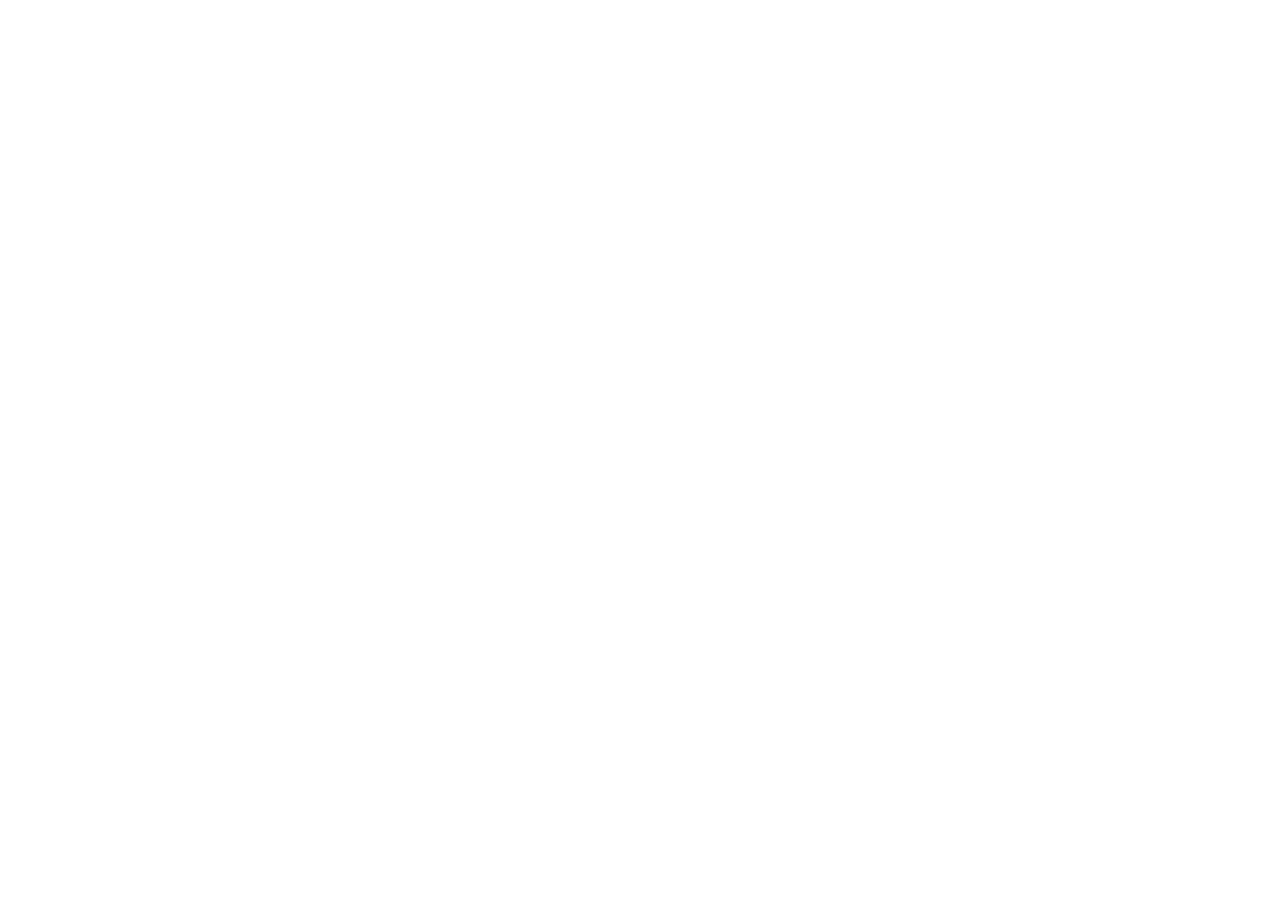
==== kotappakonda/kotappakonda.html @ 54e4285e "first commit" ====
<!DOCTYPE html>
<html lang="en">
  <head>
    <meta charset="UTF-8" />
    <meta http-equiv="X-UA-Compatible" content="IE=edge" />
    <meta name="viewport" content="width=device-width, initial-scale=1.0" />
    <link rel="stylesheet" href="style.css" />
    <title>KotappaKonda Trip</title>
  </head>
  <body>
    <div class="container">
      <div class="image-container">
        <img src="1.jpg" alt="" />
        <img src="2.jpg" alt="" />
        <img src="3.jpg" alt="" />
        <img src="4.jpg" alt="" />
        <img src="5.jpg" alt="" />
        <img src="6.jpg" alt="" />
        <img src="7.jpg" alt="" />
        <img src="8.jpg" alt="" />
        <img src="9.jpg" alt="" />
        <img src="10.jpg" alt="" />
        <img src="11.jpg" alt="" />
        <img src="12.jpg" alt="" />
        <img src="13.jpg" alt="" />
        <img src="14.jpg" alt="" />
        <img src="15.jpg" alt="" />
        <img src="16.jpg" alt="" />
        <img src="17.jpg" alt="" />
        <img src="18.jpg" alt="" />
        <img src="19.jpg" alt="" />
        <img src="20.jpg" alt="" />
        <img src="21.jpg" alt="" />
        <img src="22.jpg" alt="" />
        <img src="23.jpg" alt="" />
        <img src="24.jpg" alt="" />
        <img src="25.jpg" alt="" />
        <img src="26.jpg" alt="" />
        <img src="27.jpg" alt="" />
        <img src="28.jpg" alt="" />
        <img src="29.jpg" alt="" />
        <img src="30.jpg" alt="" />
        <img src="31.jpg" alt="" />
        <img src="32.jpg" alt="" />
        <img src="33.jpg" alt="" />
        <img src="34.jpg" alt="" />
        <img src="35.jpg" alt="" />
        <img src="36.jpg" alt="" />
        <img src="37.jpg" alt="" />
        <img src="38.jpg" alt="" />
        <img src="39.jpg" alt="" />
        <img src="40.jpg" alt="" />
        <img src="41.jpg" alt="" />
        <img src="42.jpg" alt="" />
        <img src="43.jpg" alt="" />
        <img src="44.jpg" alt="" />
        <img src="45.jpg" alt="" />
        <img src="46.jpg" alt="" />
        <img src="47.jpg" alt="" />
        <img src="48.jpg" alt="" />
        <img src="49.jpg" alt="" />
        <img src="50.jpg" alt="" />
        <img src="52.jpg" alt="" />
        <img src="53.jpg" alt="" />
        <img src="54.jpg" alt="" />
        <img src="55.jpg" alt="" />
        <img src="56.jpg" alt="" />
        <img src="57.jpg" alt="" />
        <img src="58.jpg" alt="" />
        <img src="59.jpg" alt="" />
        <img src="60.jpg" alt="" />
        <img src="61.jpg" alt="" />
        <img src="62.jpg" alt="" />
        <img src="63.jpg" alt="" />
        <img src="64.jpg" alt="" />
        <img src="65.jpg" alt="" />
        <img src="66.jpg" alt="" />
        <img src="67.jpg" alt="" />
        <img src="68.jpg" alt="" />
        <img src="69.jpg" alt="" />
        <img src="70.jpg" alt="" />
        <img src="71.jpg" alt="" />
        <img src="72.jpg" alt="" />
      </div>
    </div>
  </body>
</html>
---- kotappakonda/style.css ----
* {
  margin: 0;
  padding: 0;
  box-sizing: border-box;
  transition: linear;
}

.container {
  padding: 2rem 5%;
}

.container .image-container {
  columns: 15rem 3;
  gap: 1.4rem;
}

.container .image-container img {
  width: 100%;
  margin-bottom: 1rem;
  border-radius: 0.7rem;
}

.container .image-container img:hover {
  transform: scale(1.2);
  transition: 1s all;
}
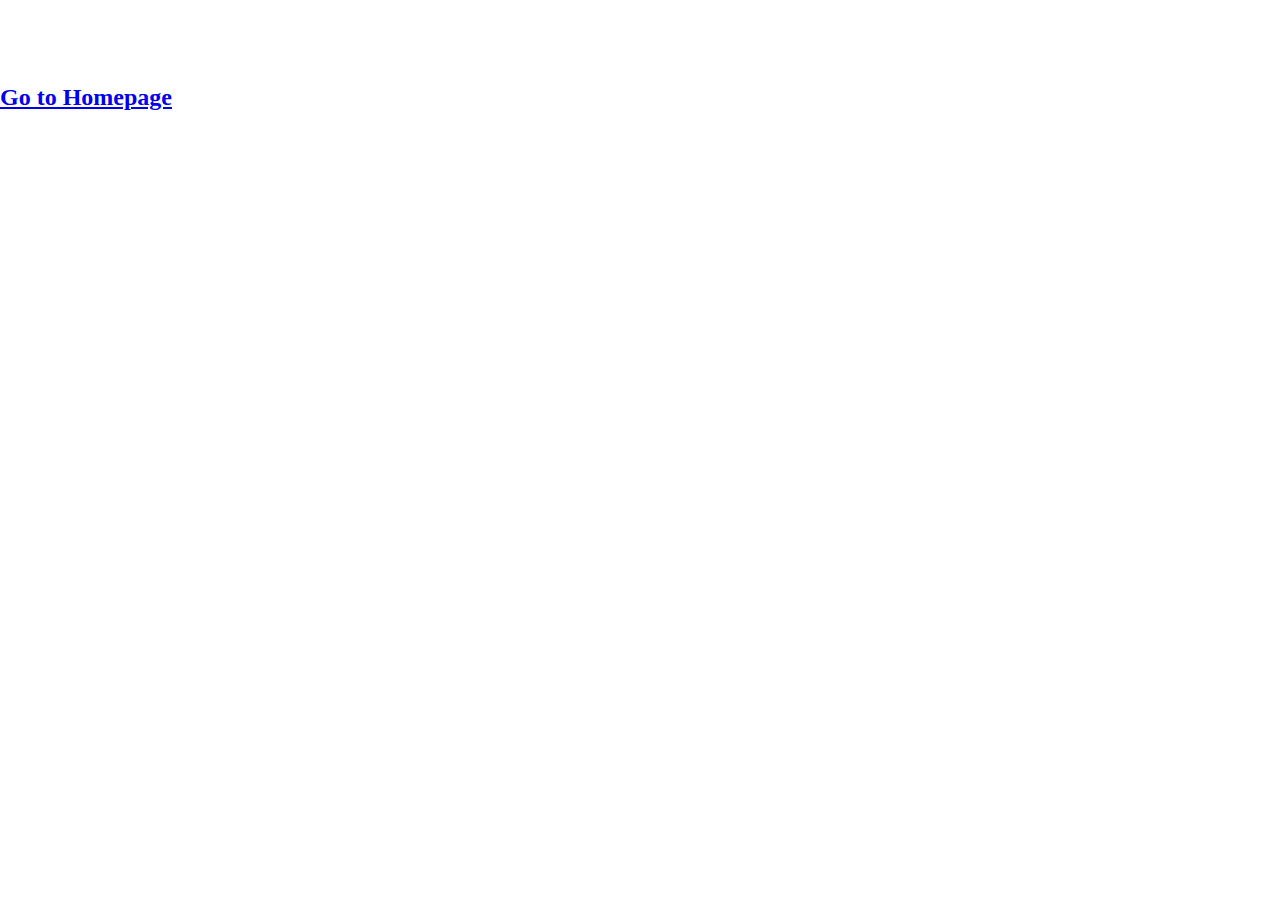
==== commit 7c9939d7: "second" ====
--- a/kotappakonda/kotappakonda.html
+++ b/kotappakonda/kotappakonda.html
@@ -83,5 +83,6 @@
         <img src="72.jpg" alt="" />
       </div>
     </div>
+    <h2><a href="../index.html">Go to Homepage</a></h2>
   </body>
 </html>
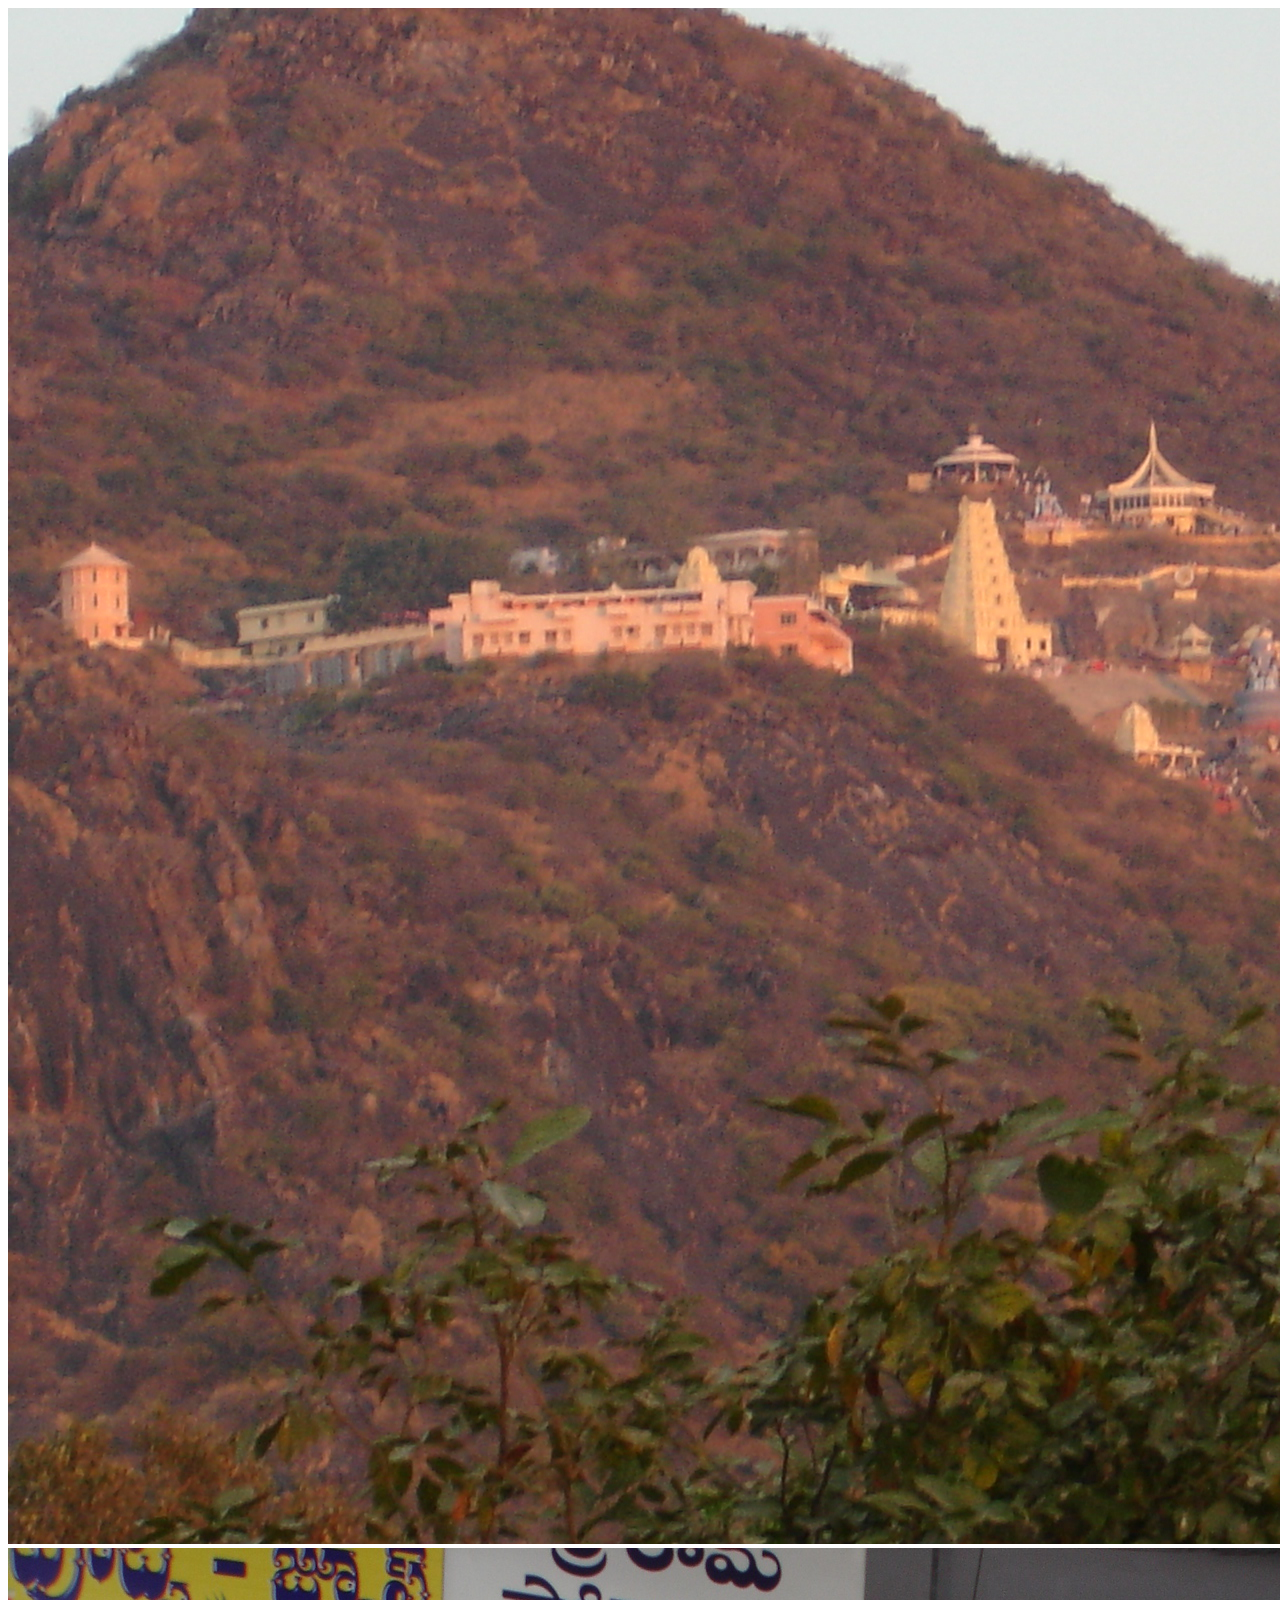
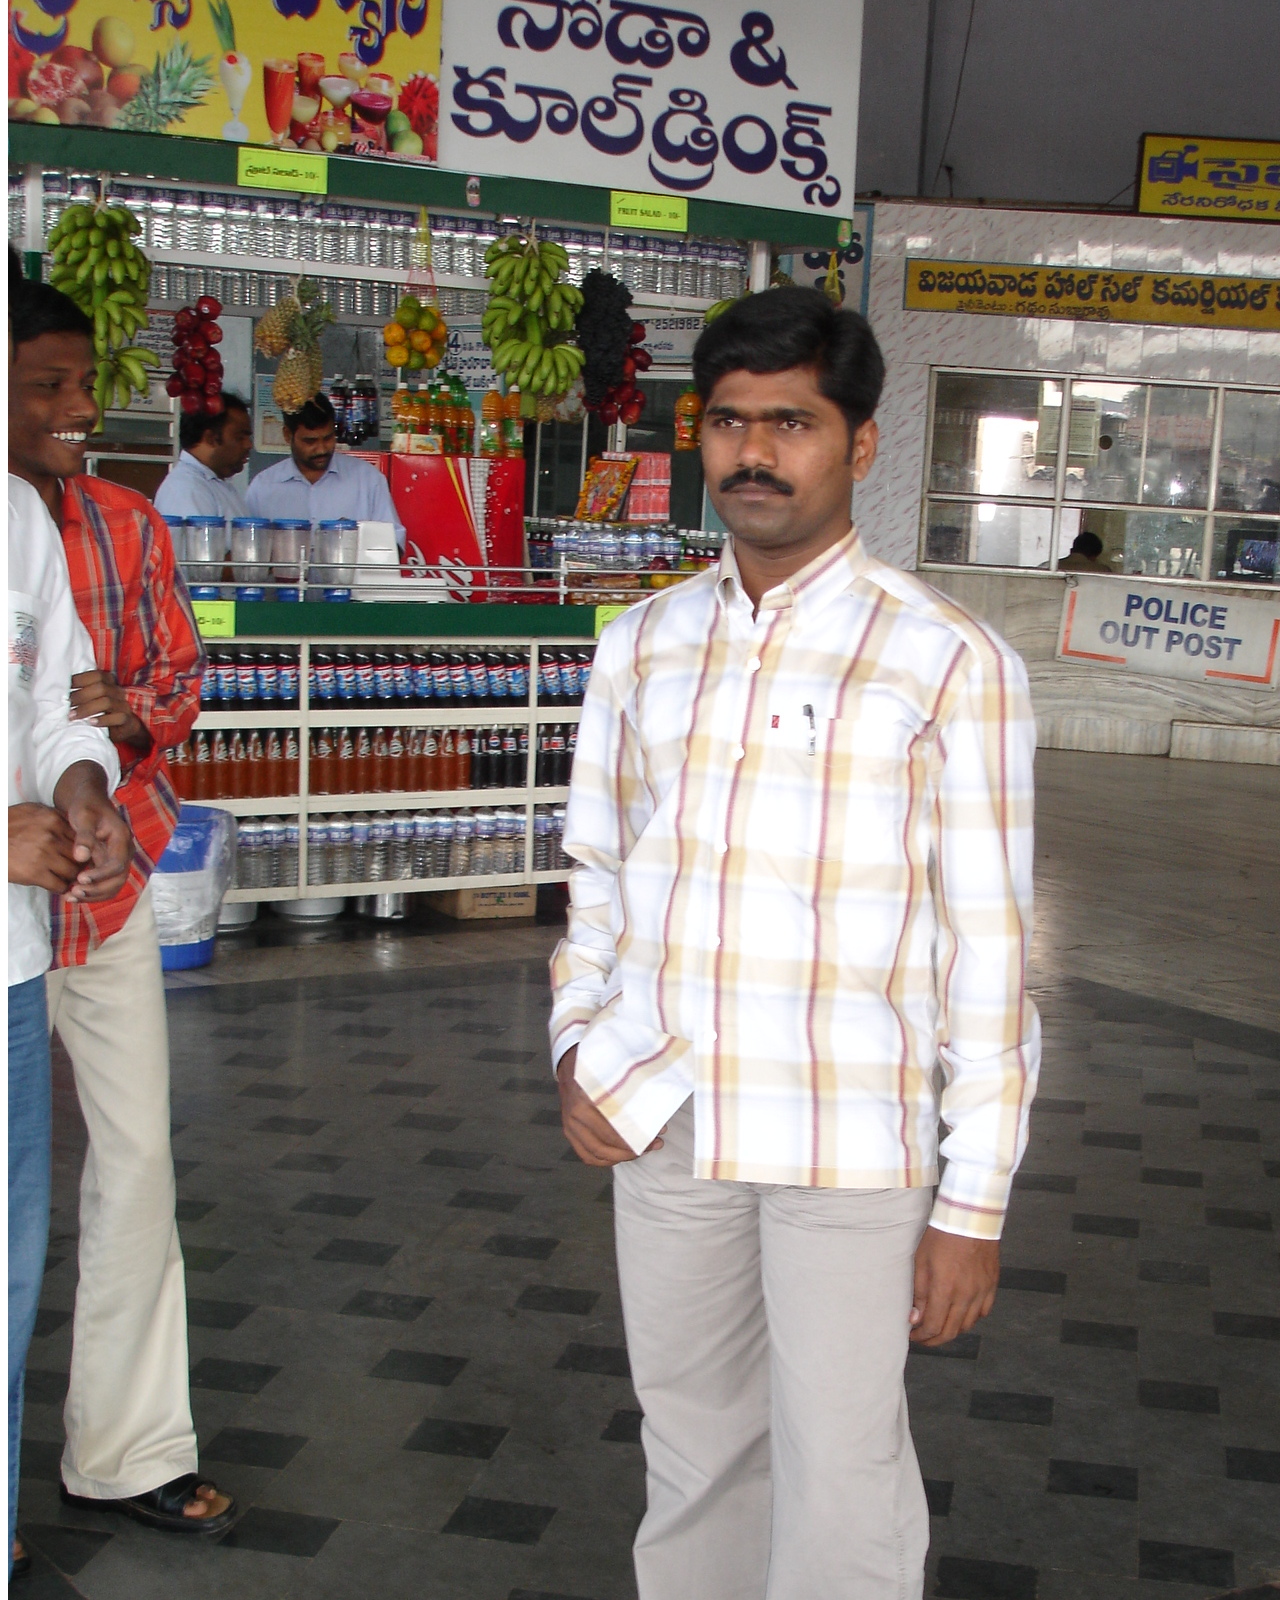
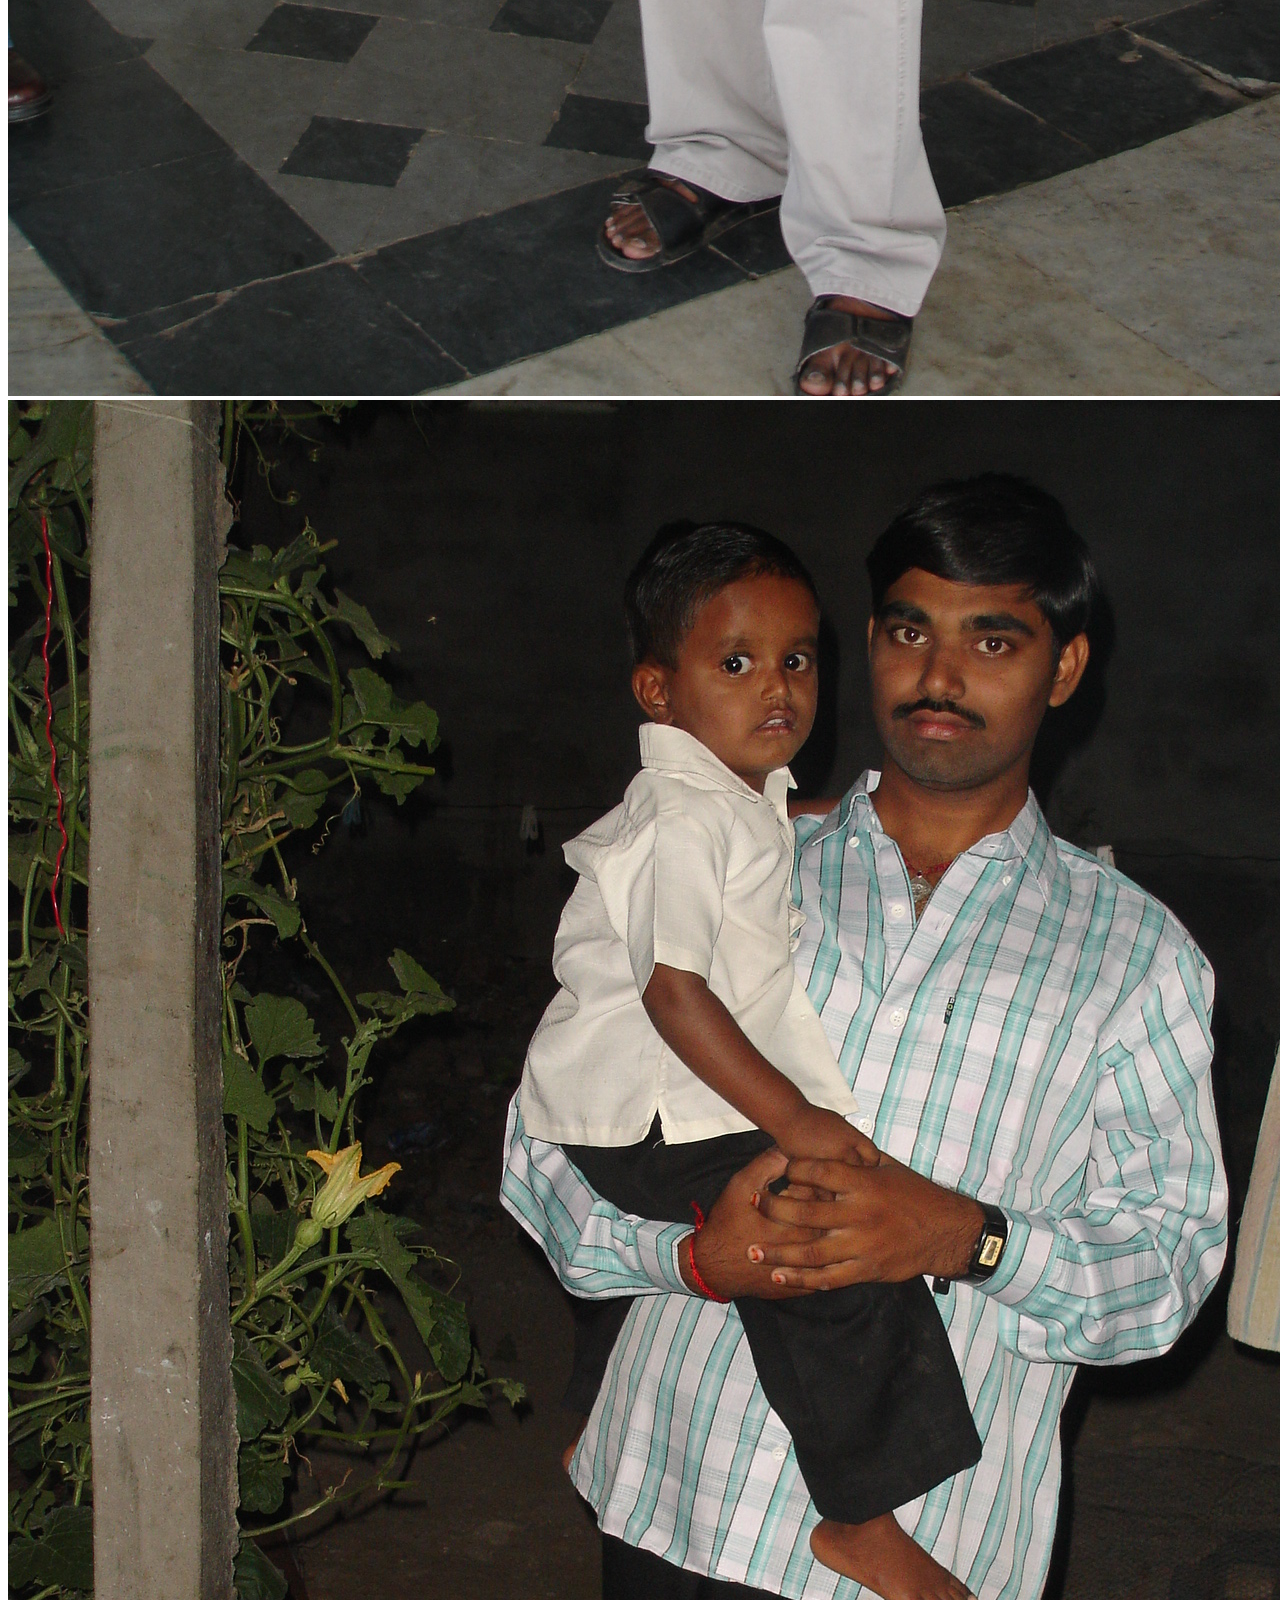
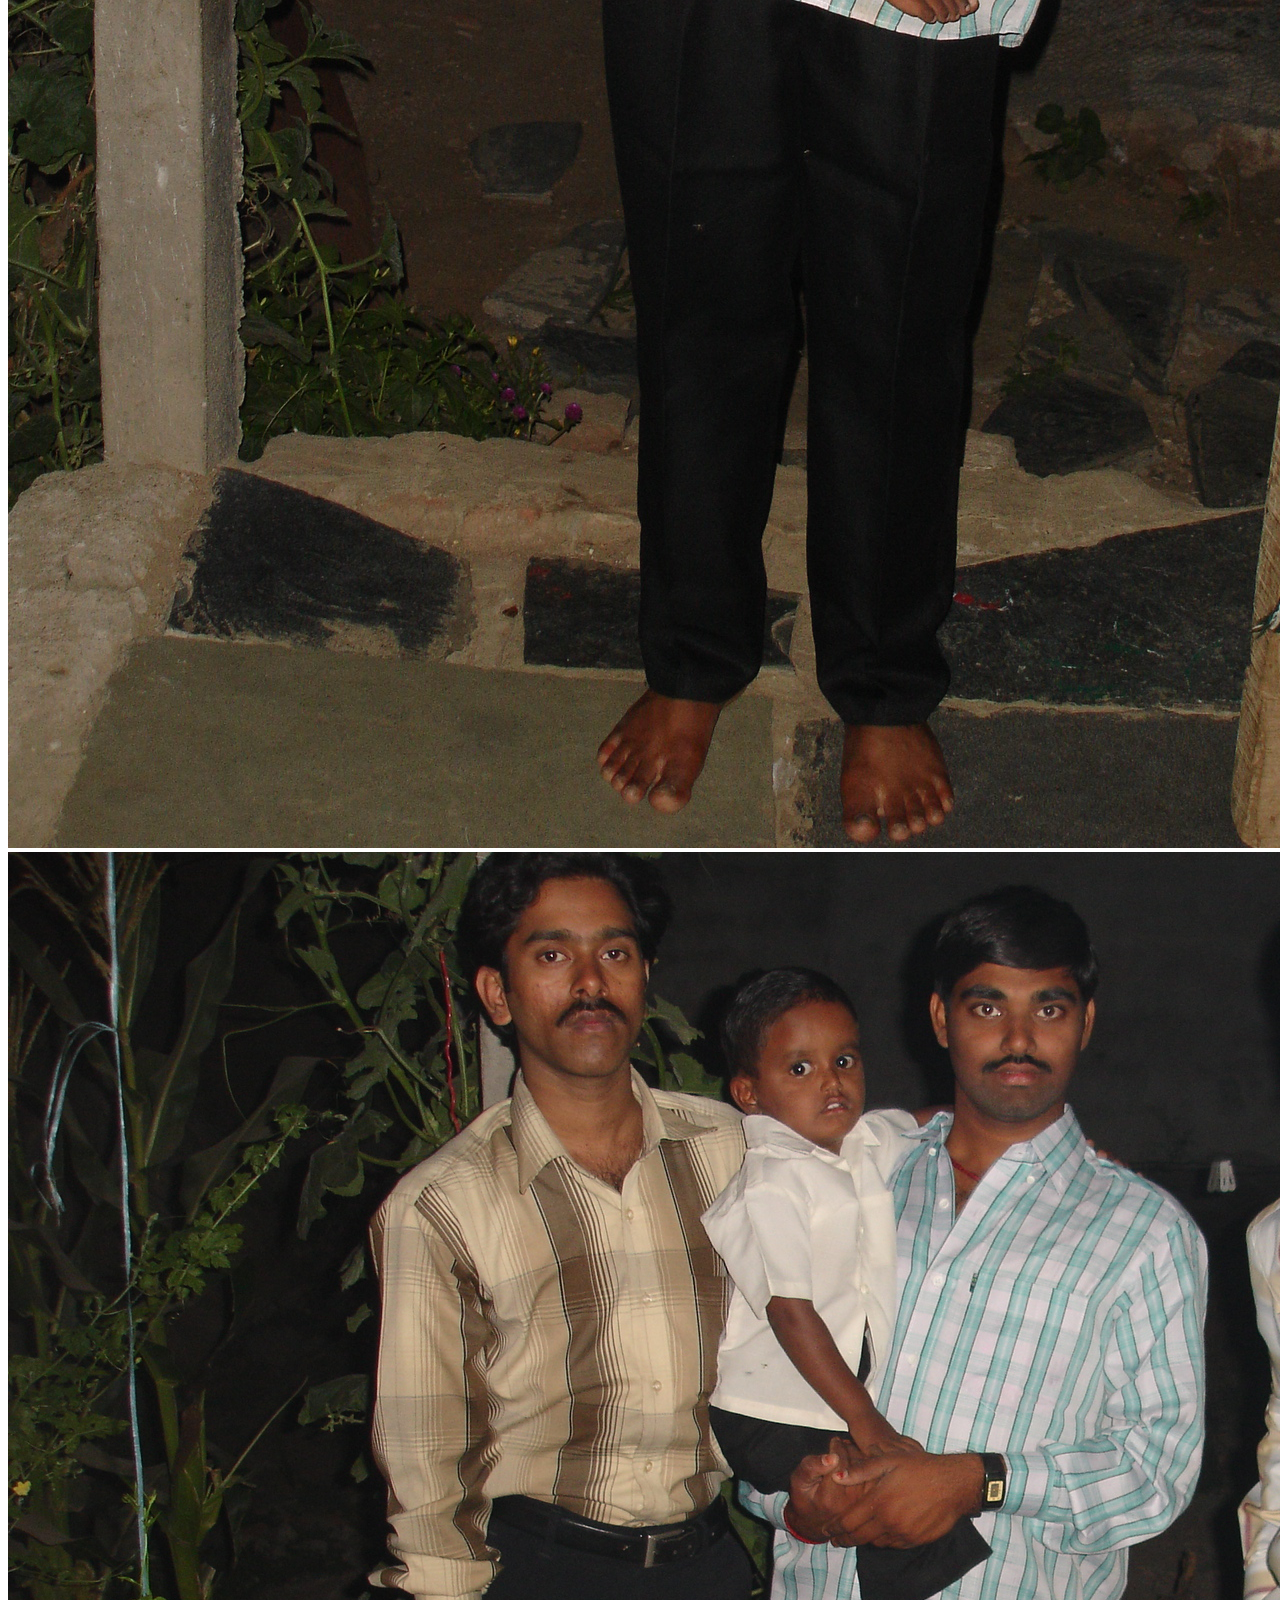
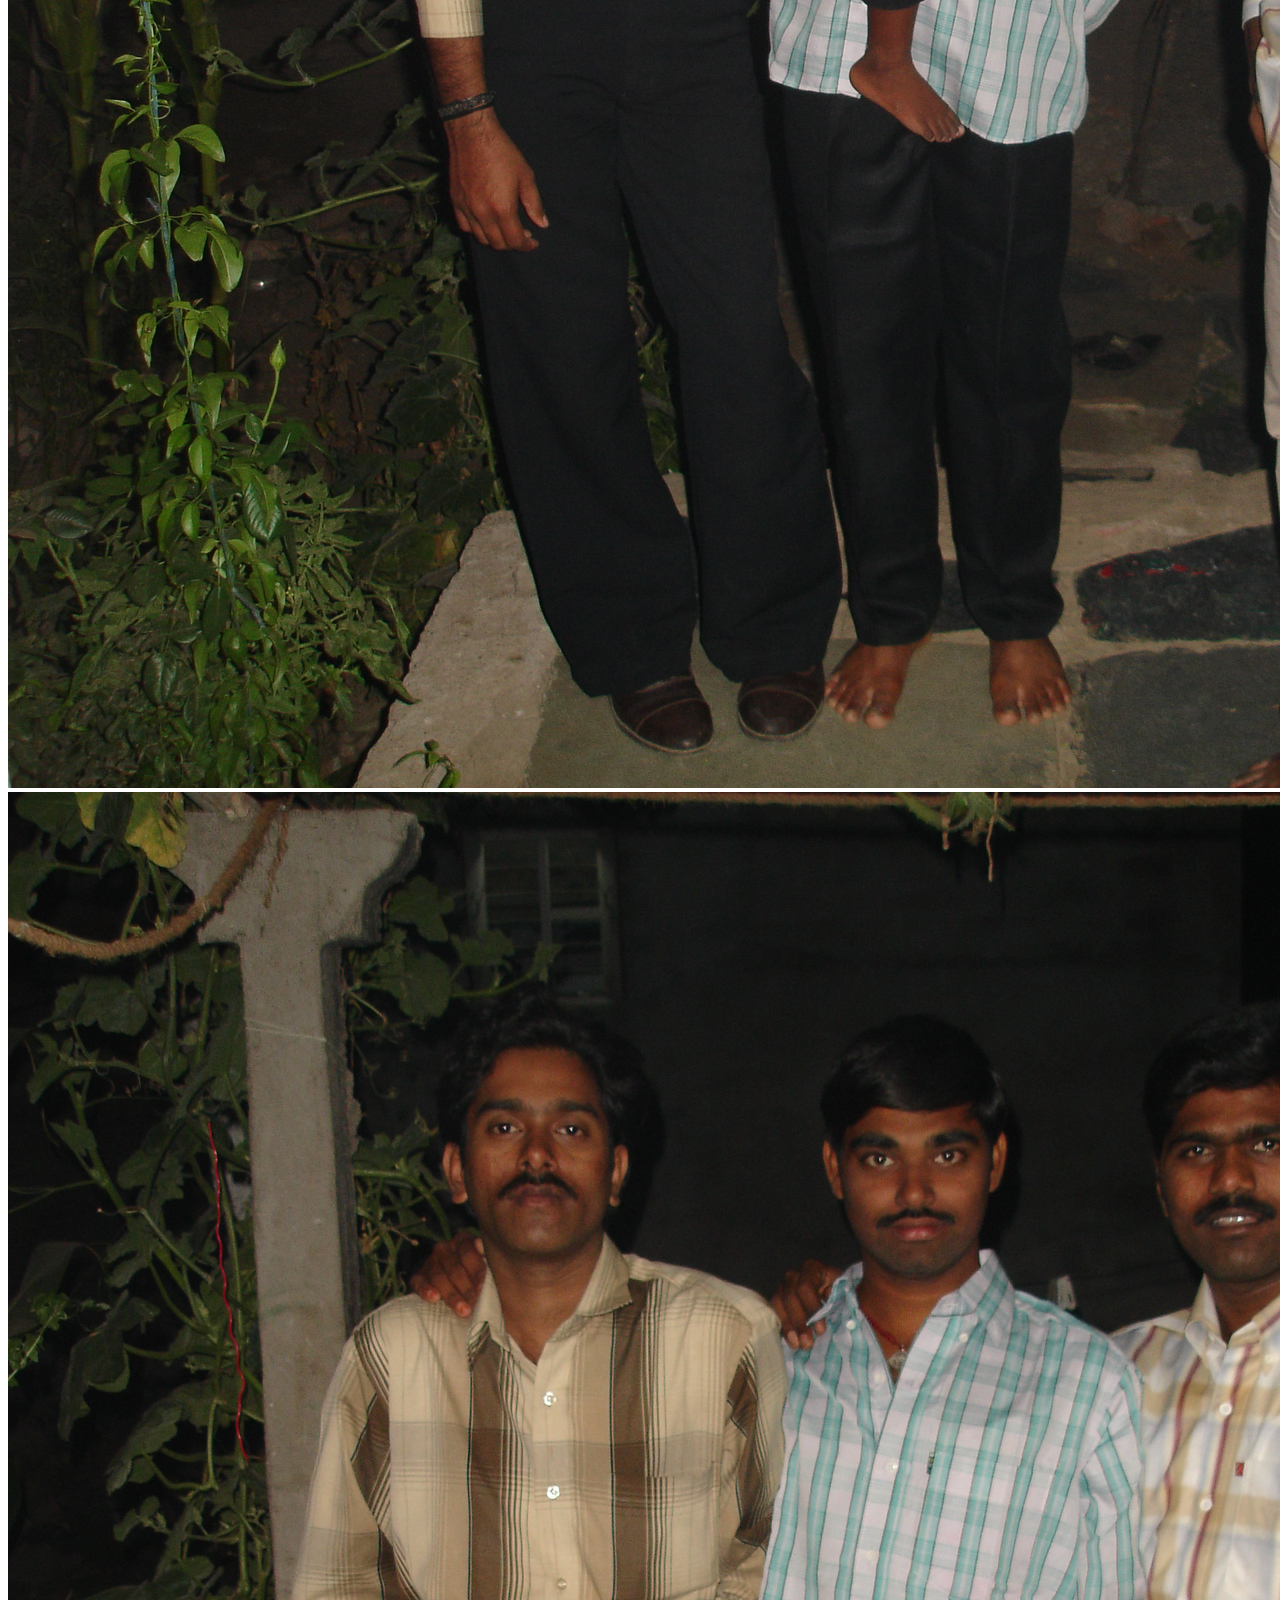
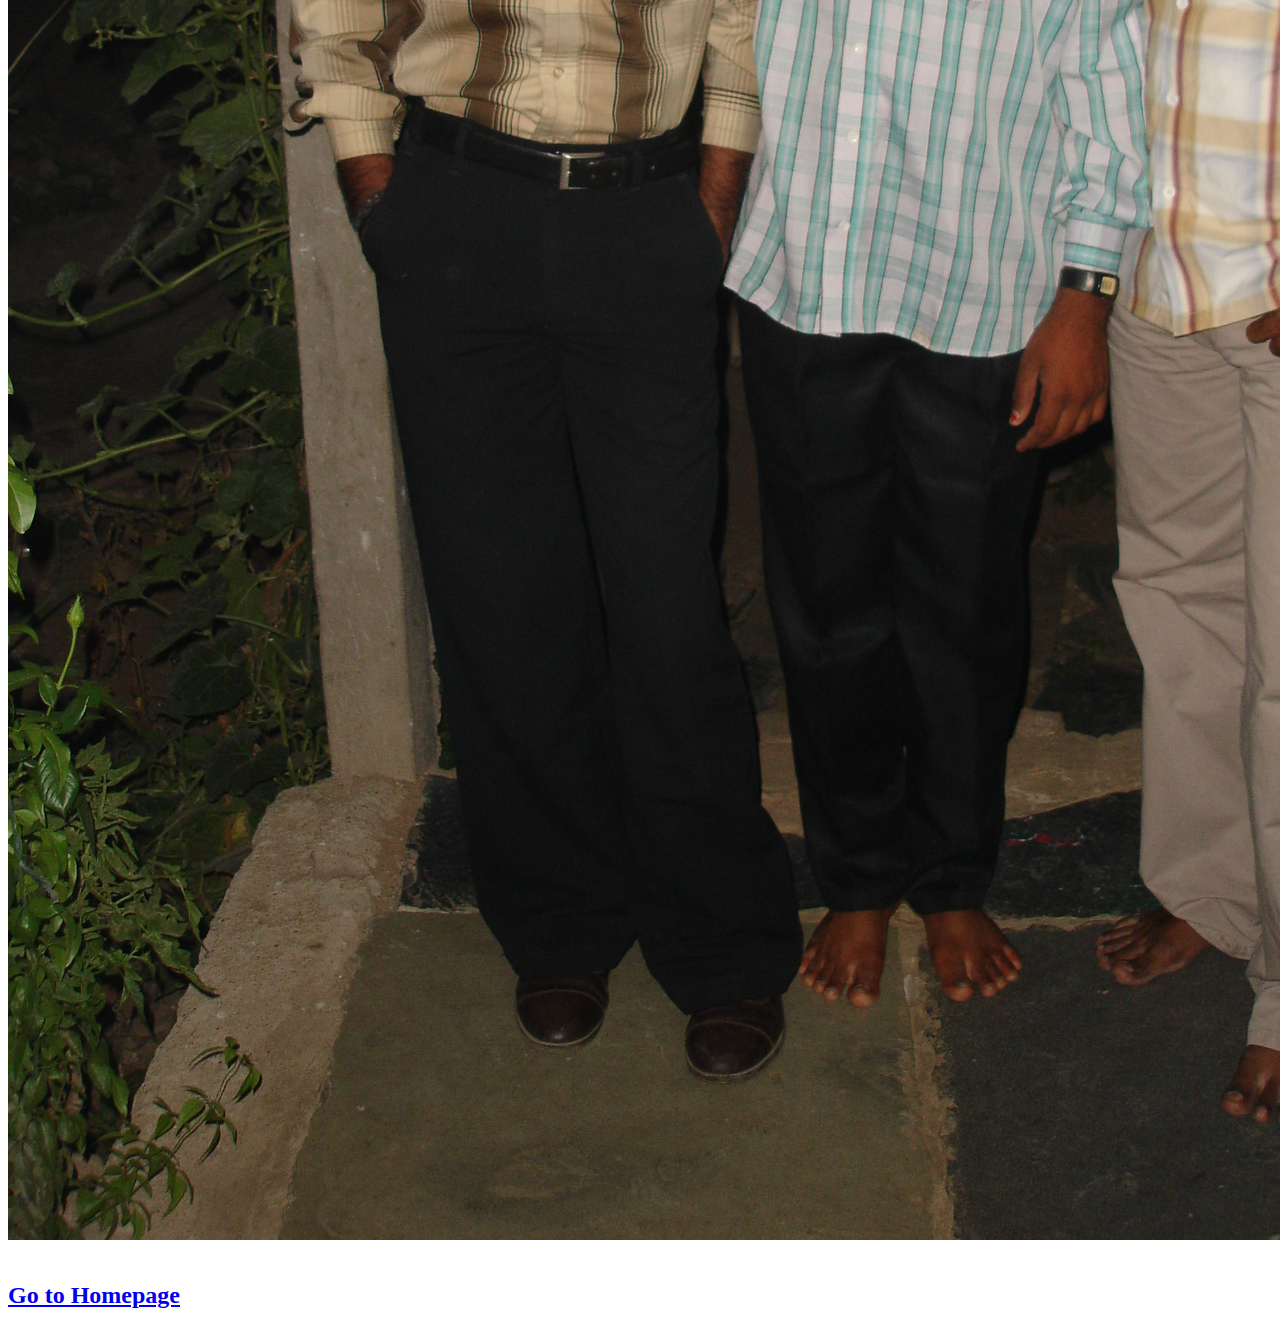
==== commit 45464b4b: "second" ====
--- a/kotappakonda/kotappakonda.html
+++ b/kotappakonda/kotappakonda.html
@@ -10,11 +10,11 @@
   <body>
     <div class="container">
       <div class="image-container">
-        <img src="1.jpg" alt="" />
-        <img src="2.jpg" alt="" />
-        <img src="3.jpg" alt="" />
-        <img src="4.jpg" alt="" />
-        <img src="5.jpg" alt="" />
+        <img src="1.JPG" alt="" />
+        <img src="2.JPG" alt="" />
+        <img src="3.JPG" alt="" />
+        <img src="4.JPG" alt="" />
+        <img src="5.JPG" alt="" />
         <img src="6.jpg" alt="" />
         <img src="7.jpg" alt="" />
         <img src="8.jpg" alt="" />
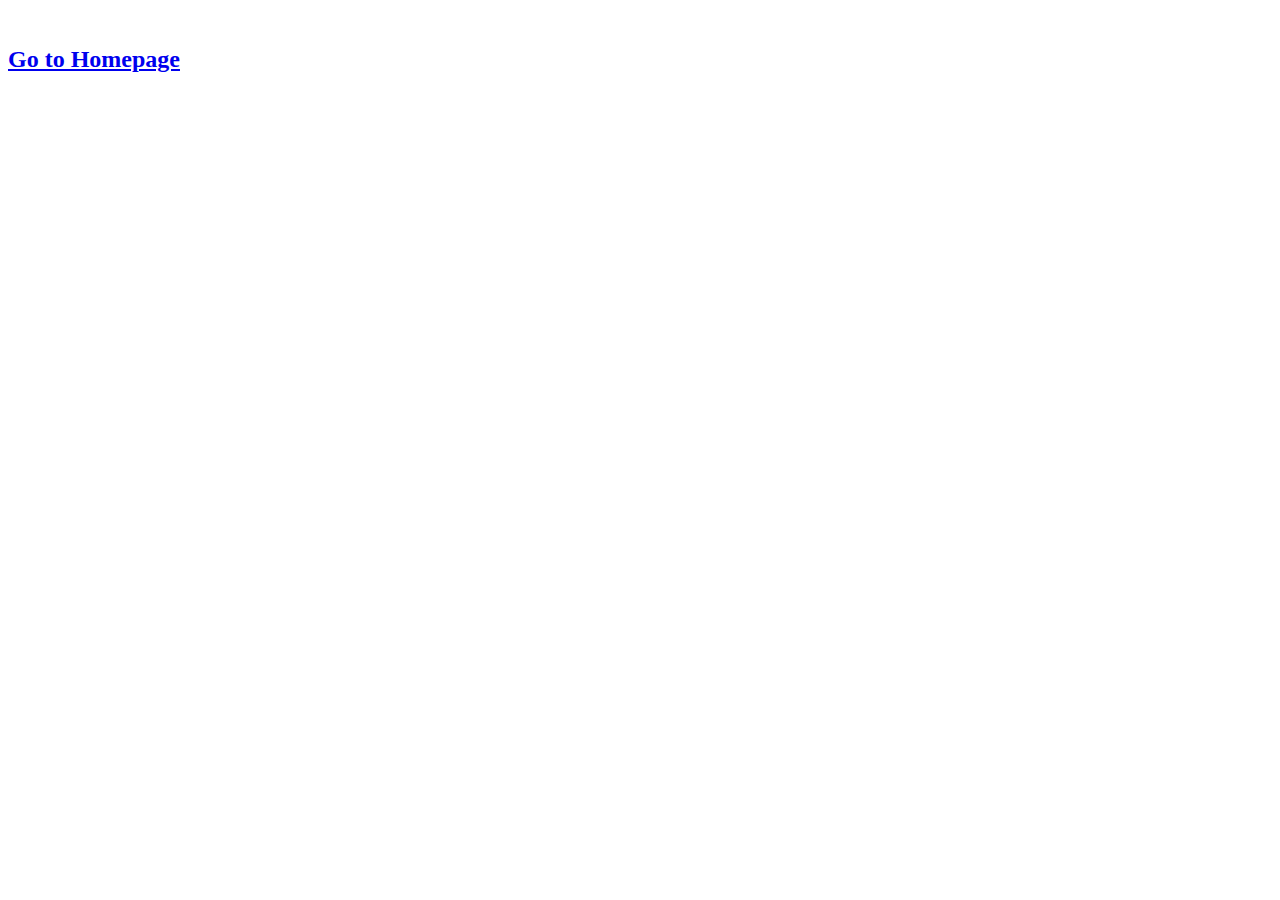
==== commit 175768ca: "third" ====
--- a/kotappakonda/kotappakonda.html
+++ b/kotappakonda/kotappakonda.html
@@ -10,11 +10,11 @@
   <body>
     <div class="container">
       <div class="image-container">
-        <img src="1.JPG" alt="" />
-        <img src="2.JPG" alt="" />
-        <img src="3.JPG" alt="" />
-        <img src="4.JPG" alt="" />
-        <img src="5.JPG" alt="" />
+        <img src="1.jpg" alt="" />
+        <img src="2.jpg" alt="" />
+        <img src="3.jpg" alt="" />
+        <img src="4.jpg" alt="" />
+        <img src="5.jpg" alt="" />
         <img src="6.jpg" alt="" />
         <img src="7.jpg" alt="" />
         <img src="8.jpg" alt="" />
